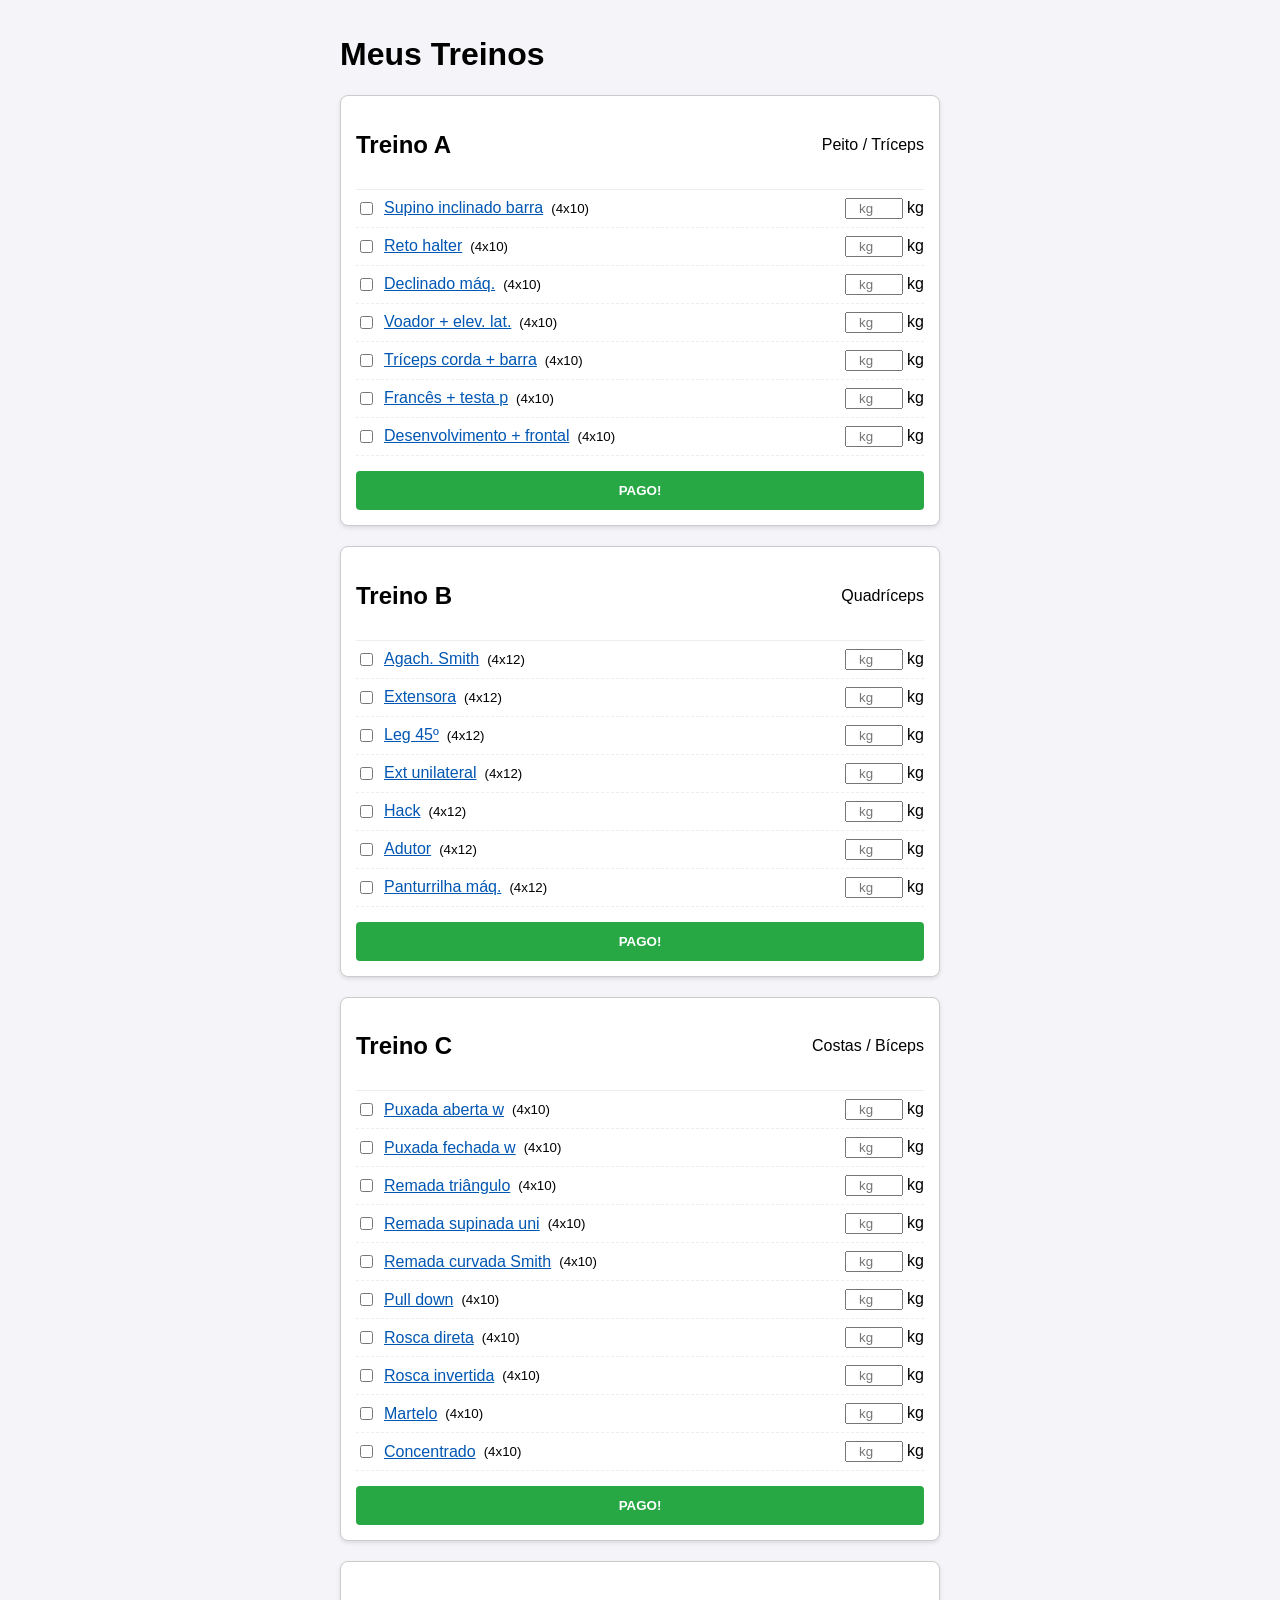
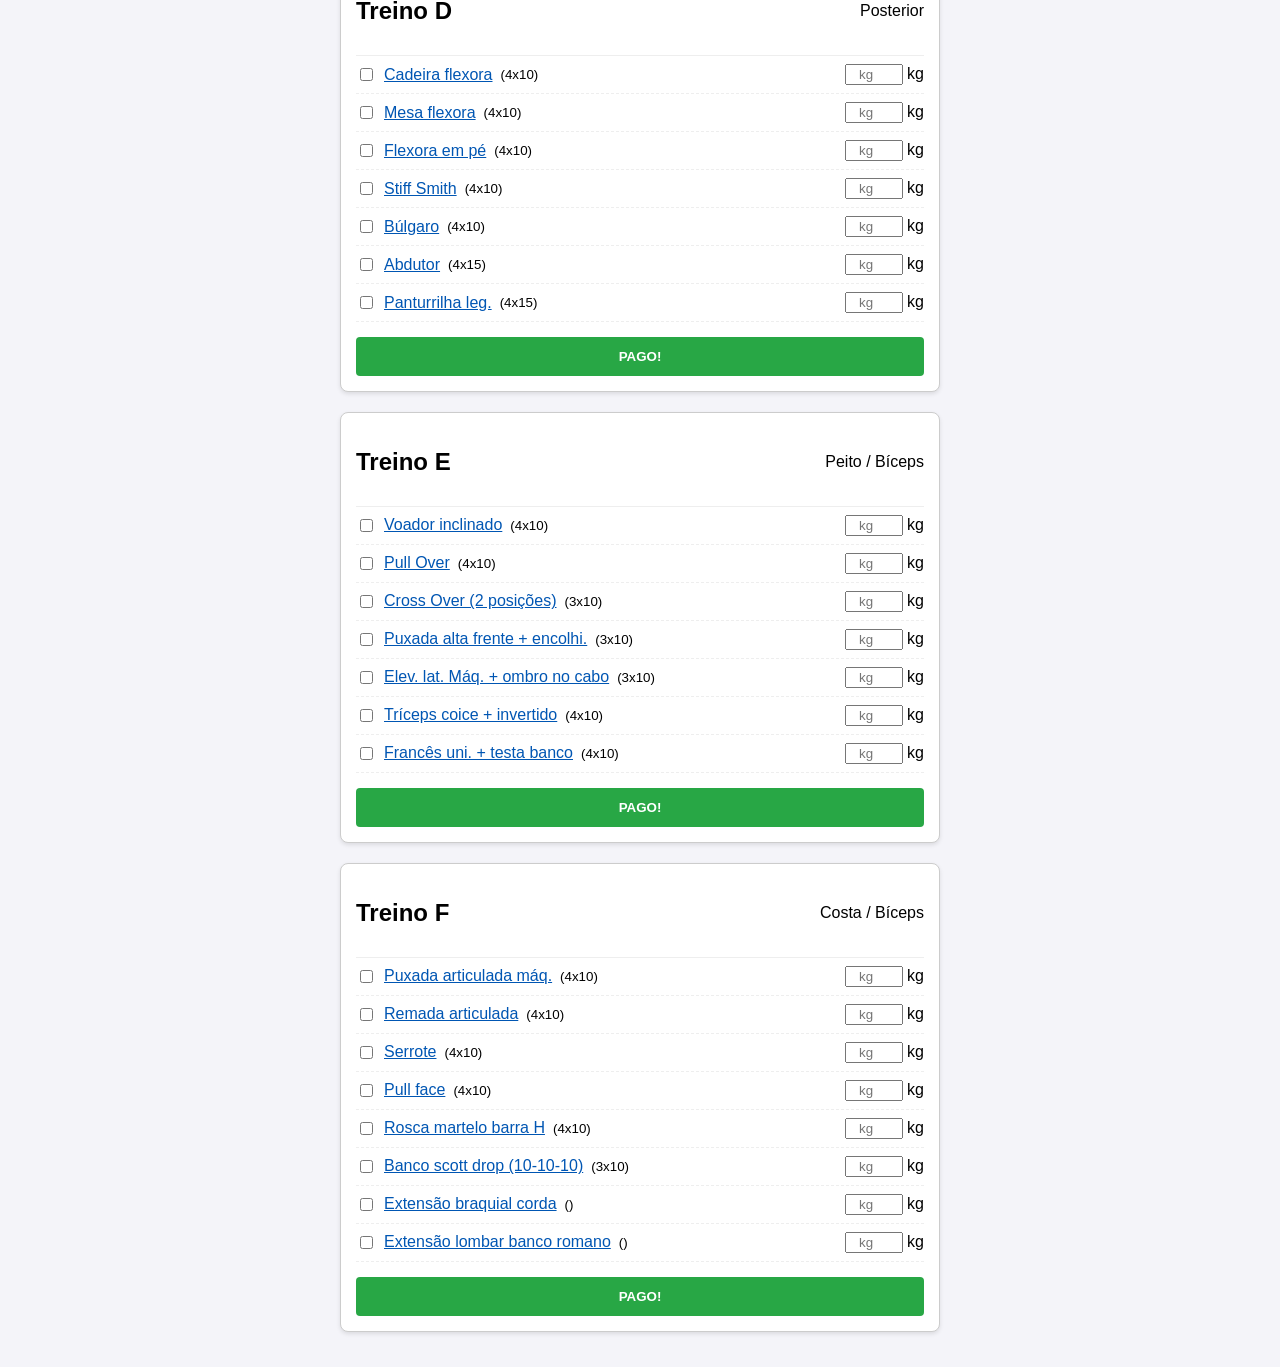
==== index.html @ 6505b048 "WIP" ====
<!DOCTYPE html>
<html lang="pt-BR">

<head>
  <meta charset="UTF-8">
  <meta name="viewport" content="width=device-width, initial-scale=1.0">
  <title>Treino</title>

  <link rel="manifest" href="manifest.json">
  <meta name="theme-color" content="#f4f4f9">

  <meta name="apple-mobile-web-app-capable" content="yes">
  <meta name="apple-mobile-web-app-status-bar-style" content="black-translucent">
  <meta name="apple-mobile-web-app-title" content="Treinos">
  <link rel="apple-touch-icon" href="https://i.postimg.cc/wTZLRxGp/logo-192.png?text=Treino">

  <link rel="stylesheet" href="styles.css">
</head>

<body>

  <h1>Meus Treinos</h1>
  <div id="app"></div>

  <!-- Modal de Foto do Aparelho -->
  <div id="imagemModal" class="modal">
    <div class="modal-content">
      <h3 id="modalTitulo"></h3>
      <img id="modalImg" src="" alt="Foto do Aparelho">
      <br>
      <button class="btn-close" onclick="fecharModal()">Fechar</button>
    </div>
  </div>

  <script src="script.js"></script>
</body>

</html>
---- styles.css ----
/* Estilização funcional rápida (apenas estrutural) */
body {
    font-family: sans-serif;
    padding: 15px;
    max-width: 600px;
    margin: 0 auto;
    background: #f4f4f9;
}

.card {
    background: white;
    border: 1px solid #ccc;
    border-radius: 8px;
    padding: 15px;
    margin-bottom: 20px;
    box-shadow: 0 2px 4px rgba(0, 0, 0, 0.1);
}

.card-header {
    display: flex;
    justify-content: space-between;
    align-items: center;
    border-bottom: 1px solid #eee;
    padding-bottom: 10px;
}

.exercicio-item {
    display: flex;
    align-items: center;
    justify-content: space-between;
    padding: 8px 0;
    border-bottom: 1px dashed #eee;
}

.exercicio-info {
    display: flex;
    align-items: center;
    gap: 8px;
    flex: 1;
}

.exercicio-nome {
    cursor: pointer;
    text-decoration: underline;
    color: #0056b3;
}

.carga-input {
    width: 50px;
    text-align: center;
    margin-left: 10px;
}

.btn-pago {
    width: 100%;
    padding: 12px;
    margin-top: 15px;
    background: #28a745;
    color: white;
    border: none;
    border-radius: 4px;
    font-weight: bold;
    cursor: pointer;
}

.btn-pago:hover {
    background: #0d6520;
}

/* Modal de Imagem */
.modal {
    display: none;
    position: fixed;
    top: 0;
    left: 0;
    width: 100%;
    height: 100%;
    background: rgba(0, 0, 0, 0.7);
    justify-content: center;
    align-items: center;
}

.modal-content {
    background: white;
    padding: 20px;
    border-radius: 8px;
    max-width: 90%;
    text-align: center;
}

.modal-content img {
    max-width: 100%;
    height: auto;
    border-radius: 4px;
}

.btn-close {
    margin-top: 10px;
    padding: 8px 16px;
    background: #dc3545;
    color: white;
    border: none;
    border-radius: 4px;
    cursor: pointer;
}
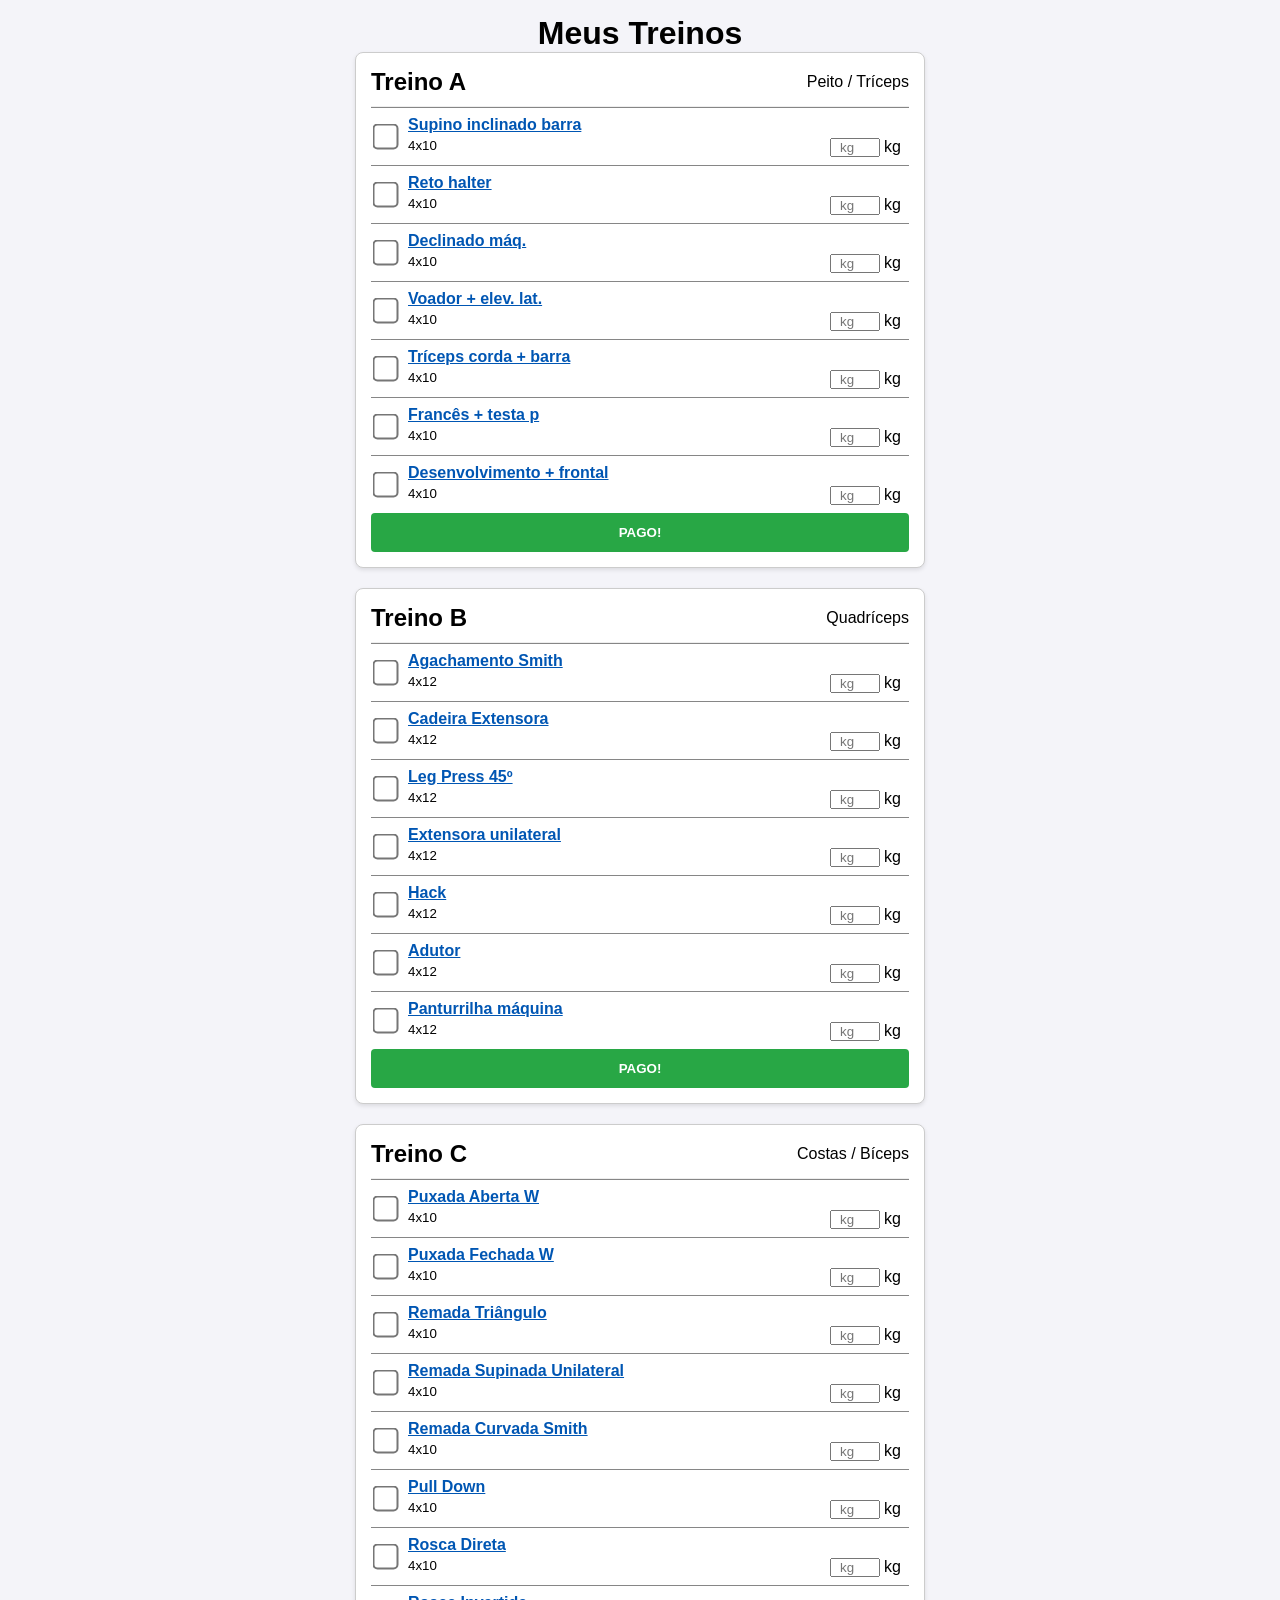
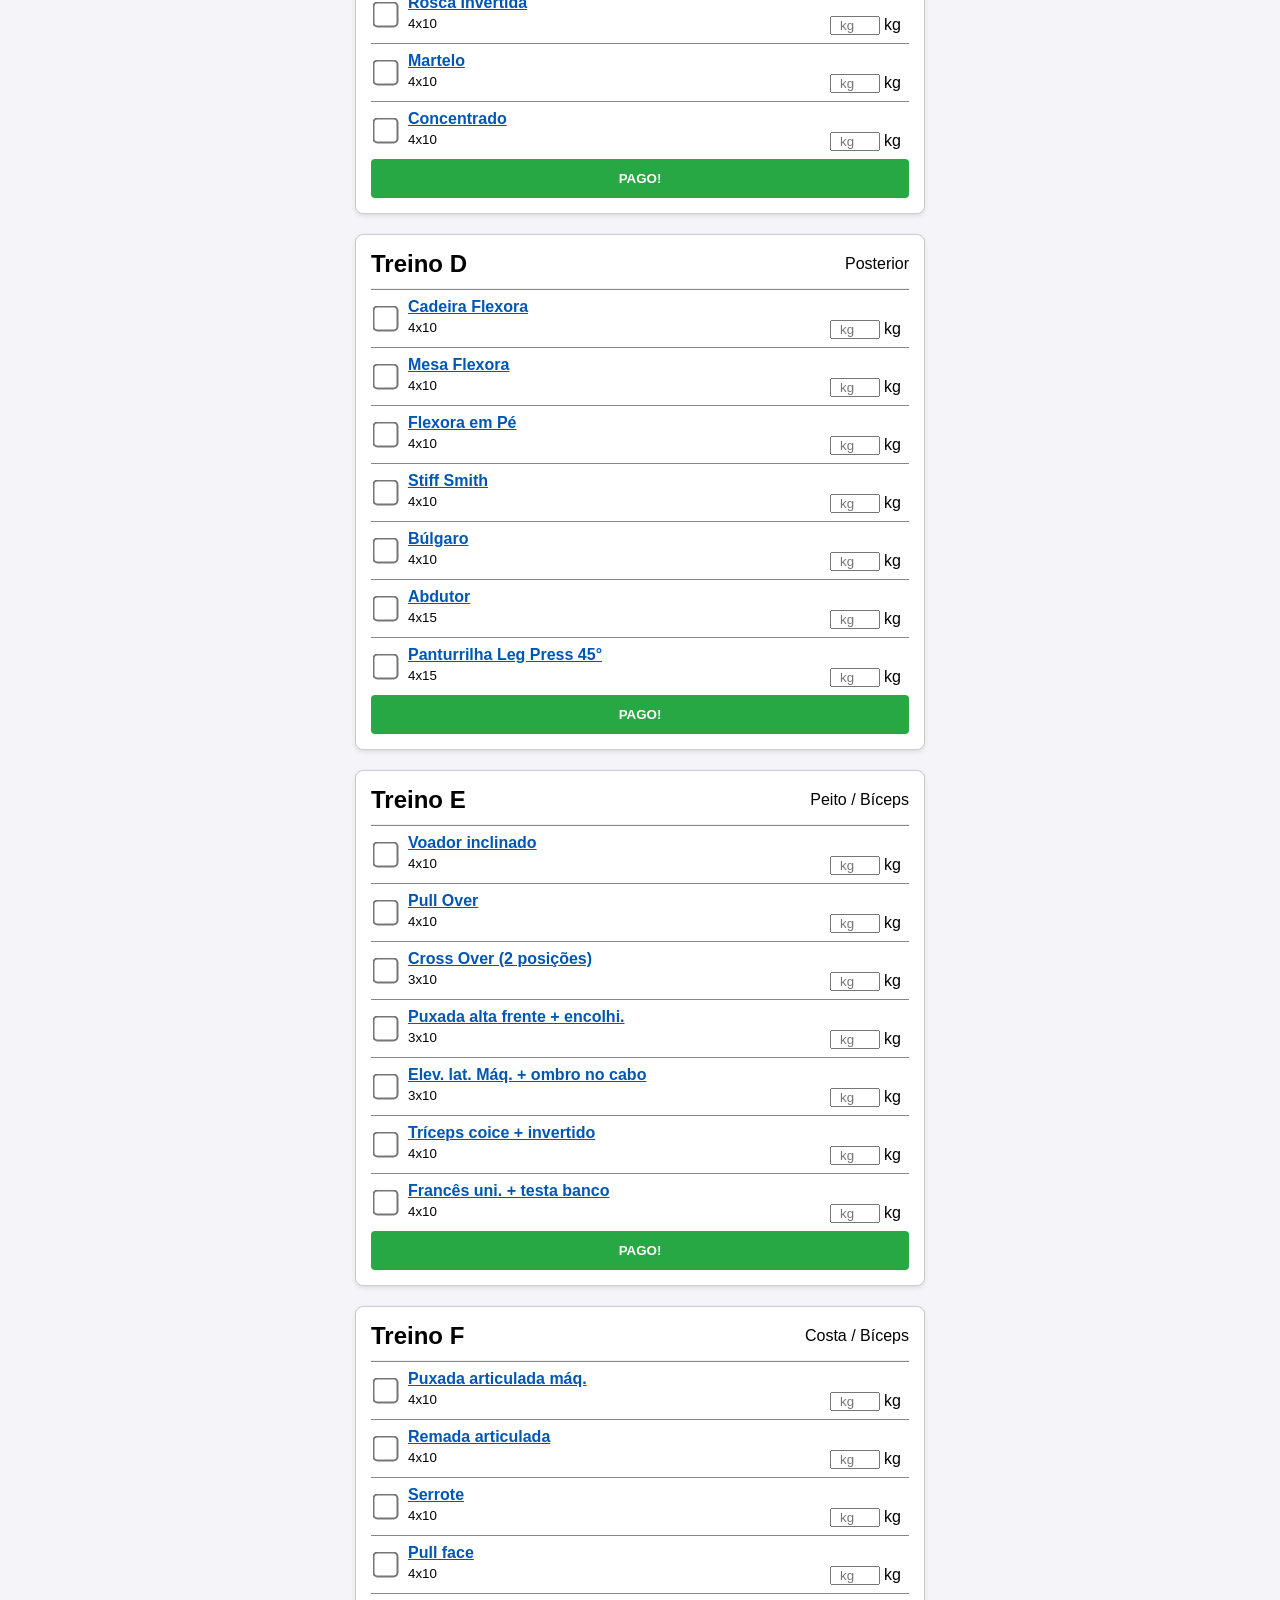
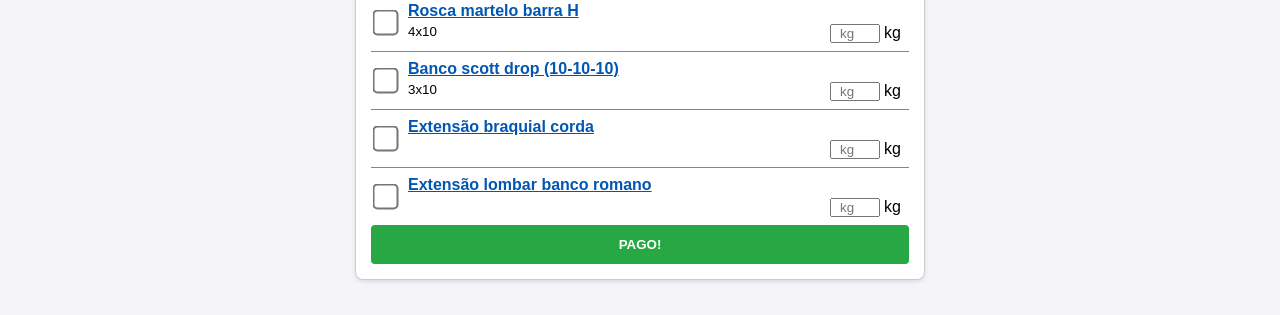
==== commit 93b84f1e: "UI adjusts" ====
--- a/index.html
+++ b/index.html
@@ -4,15 +4,17 @@
 <head>
   <meta charset="UTF-8">
   <meta name="viewport" content="width=device-width, initial-scale=1.0">
+  <link rel="icon" type="image/png" href="./imgs/icone-light.png">
   <title>Treino</title>
 
   <link rel="manifest" href="manifest.json">
   <meta name="theme-color" content="#f4f4f9">
 
+  <meta name="mobile-web-app-capable" content="yes">
   <meta name="apple-mobile-web-app-capable" content="yes">
   <meta name="apple-mobile-web-app-status-bar-style" content="black-translucent">
   <meta name="apple-mobile-web-app-title" content="Treinos">
-  <link rel="apple-touch-icon" href="https://i.postimg.cc/wTZLRxGp/logo-192.png?text=Treino">
+  <link rel="apple-touch-icon" href="./imgs/logo-192.png?text=Treino">
 
   <link rel="stylesheet" href="styles.css">
 </head>
--- a/styles.css
+++ b/styles.css
@@ -1,10 +1,17 @@
 /* Estilização funcional rápida (apenas estrutural) */
+* {
+    box-sizing: border-box;
+    margin: 0;
+    padding: 0;
+}
+
 body {
     font-family: sans-serif;
     padding: 15px;
     max-width: 600px;
     margin: 0 auto;
     background: #f4f4f9;
+    text-align: center;
 }
 
 .card {
@@ -27,9 +34,23 @@
 .exercicio-item {
     display: flex;
     align-items: center;
-    justify-content: space-between;
-    padding: 8px 0;
-    border-bottom: 1px dashed #eee;
+    /*justify-content: space-between;*/
+    padding: 8px;
+    border-top: 1px solid #868686;
+    gap: 16px;
+}
+
+
+input[type="checkbox"] {
+    transform: scale(2);
+    cursor: pointer;
+}
+
+.exercicio-detalhes {
+    width: 100%;
+    display: flex;
+    flex-direction: column;
+    gap: 4px;
 }
 
 .exercicio-info {
@@ -37,6 +58,15 @@
     align-items: center;
     gap: 8px;
     flex: 1;
+}
+
+.exercicio-info span {
+    font-weight: bolder;
+}
+
+.exercicio-data {
+    display: flex;
+    justify-content: space-between;
 }
 
 .exercicio-nome {
@@ -54,7 +84,6 @@
 .btn-pago {
     width: 100%;
     padding: 12px;
-    margin-top: 15px;
     background: #28a745;
     color: white;
     border: none;
